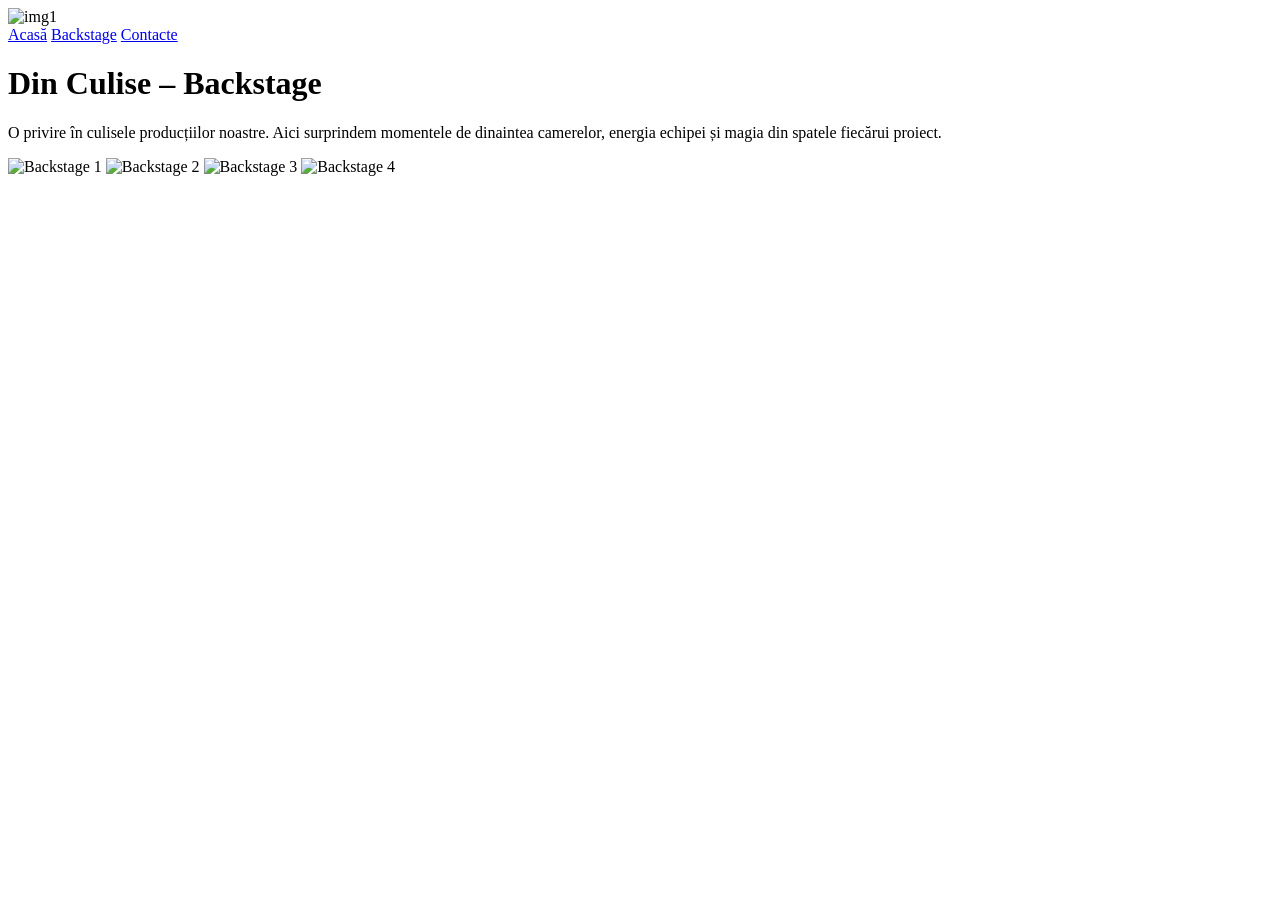
==== backstage.html @ 17b87bdc "Initial HTML Base for website" ====
<!DOCTYPE html>
<html lang="ro">
<head>
  <meta charset="UTF-8" />
  <meta name="viewport" content="width=device-width, initial-scale=1.0"/>
  <title>Backstage | VRN Production</title>
  <link rel="stylesheet" href="backstage.css" />
</head>
<body>
  <header>
    <div class="logo">
      <img src="images/VRNWEB.png" alt="img1">
    </div>
    <nav>
      <a href="index.html">Acasă</a>
      <a href="backstage.html" class="active">Backstage</a>
      <a href="contact.html">Contacte</a>
    </nav>
  </header>

  <main>
    <h1>Din Culise – Backstage</h1>
    <p class="intro">
      O privire în culisele producțiilor noastre. Aici surprindem momentele de dinaintea camerelor, energia echipei și magia din spatele fiecărui proiect.
    </p>

    <div class="backstage-gallery">
      <img src="images/back1.jpg" alt="Backstage 1">
      <img src="images/back2.jpg" alt="Backstage 2">
      <img src="images/back3.jpg" alt="Backstage 3">
      <img src="images/back4.jpg" alt="Backstage 4">
    </div>
  </main>
</body>
</html>
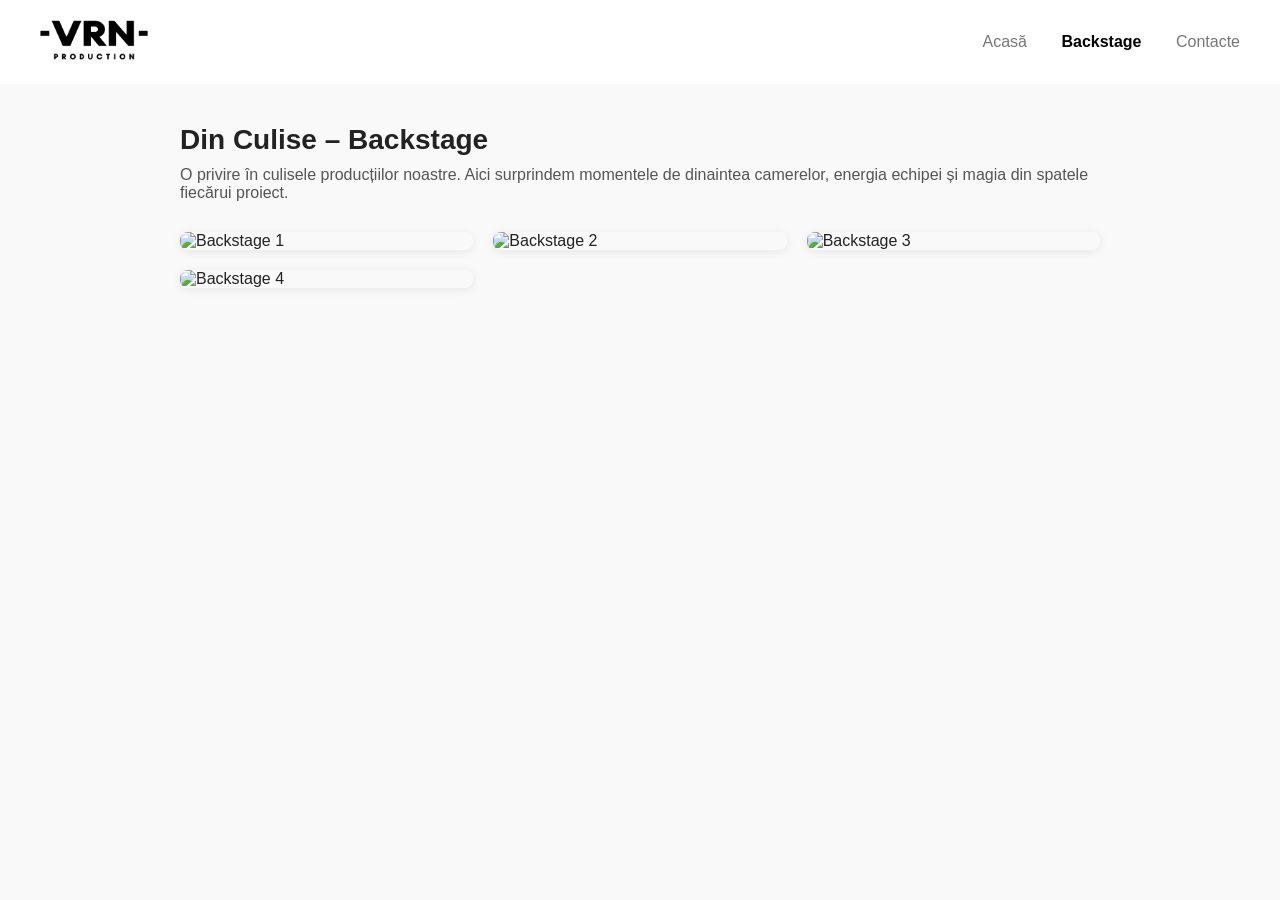
==== commit ec517412: "Modified the layout for better visuals" ====
--- a/backstage.html
+++ b/backstage.html
@@ -4,12 +4,12 @@
   <meta charset="UTF-8" />
   <meta name="viewport" content="width=device-width, initial-scale=1.0"/>
   <title>Backstage | VRN Production</title>
-  <link rel="stylesheet" href="backstage.css" />
+  <link rel="stylesheet" href="assets/css/backstage.css" />
 </head>
 <body>
   <header>
     <div class="logo">
-      <img src="images/VRNWEB.png" alt="img1">
+      <img src="assets/images/VRNWEB.png" alt="img1">
     </div>
     <nav>
       <a href="index.html">Acasă</a>
--- a/assets/css/backstage.css
+++ b/assets/css/backstage.css
@@ -0,0 +1,67 @@
+* {
+  box-sizing: border-box;
+  margin: 0;
+  padding: 0;
+  font-family: sans-serif;
+}
+
+body {
+  background-color: #f9f9f9;
+  color: #222;
+}
+
+header {
+  display: flex;
+  justify-content: space-between;
+  align-items: center;
+  padding: 20px 40px;
+  background-color: #fff;
+}
+
+.logo img {
+  height: 40px;
+  object-fit: contain;
+}
+
+nav a {
+  margin-left: 30px;
+  text-decoration: none;
+  color: #777;
+  font-size: 16px;
+}
+
+nav a.active,
+nav a:hover {
+  color: #000;
+  font-weight: bold;
+}
+
+main {
+  padding: 40px;
+  max-width: 1000px;
+  margin: 0 auto;
+}
+
+h1 {
+  font-size: 28px;
+  margin-bottom: 10px;
+}
+
+.intro {
+  font-size: 16px;
+  color: #555;
+  margin-bottom: 30px;
+}
+
+.backstage-gallery {
+  display: grid;
+  grid-template-columns: repeat(auto-fit, minmax(240px, 1fr));
+  gap: 20px;
+}
+
+.backstage-gallery img {
+  width: 100%;
+  height: auto;
+  border-radius: 8px;
+  box-shadow: 0 2px 10px rgba(0,0,0,0.08);
+}
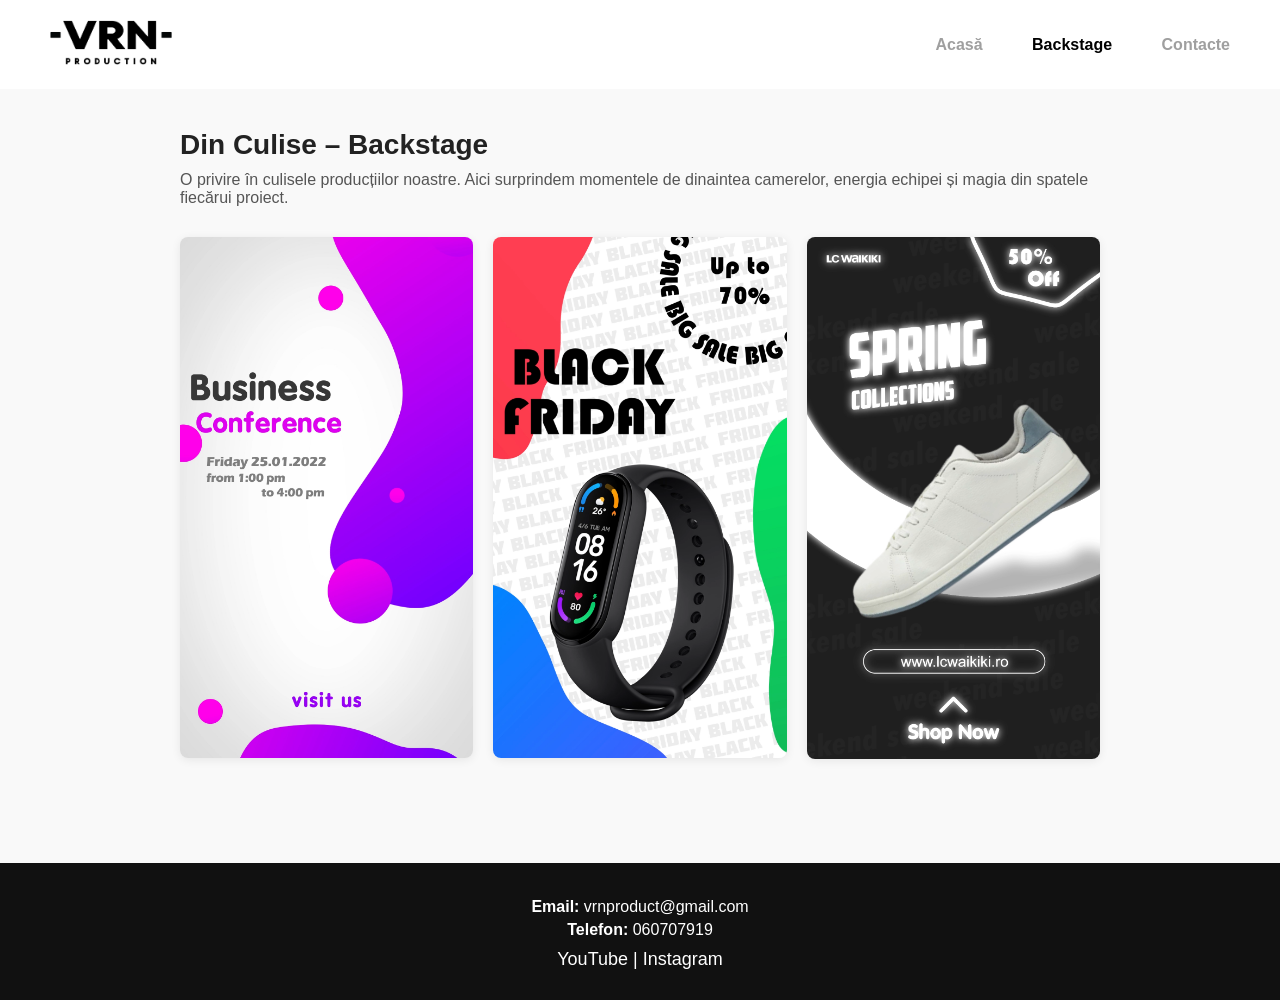
==== commit a0a9fb7b: "Global Changes" ====
--- a/backstage.html
+++ b/backstage.html
@@ -5,10 +5,11 @@
   <meta name="viewport" content="width=device-width, initial-scale=1.0"/>
   <title>Backstage | VRN Production</title>
   <link rel="stylesheet" href="assets/css/backstage.css" />
+  <script src="assets/js/backstage.js"></script>
 </head>
 <body>
   <header>
-    <div class="logo">
+    <div class="logo" id="logo">
       <img src="assets/images/VRNWEB.png" alt="img1">
     </div>
     <nav>
@@ -25,11 +26,27 @@
     </p>
 
     <div class="backstage-gallery">
-      <img src="images/back1.jpg" alt="Backstage 1">
-      <img src="images/back2.jpg" alt="Backstage 2">
-      <img src="images/back3.jpg" alt="Backstage 3">
-      <img src="images/back4.jpg" alt="Backstage 4">
+      <div class="promo-box">
+      <img src="assets/images/Business-Conference.png" alt="img1">
+      </div>
+      <div class="promo-box">
+      <img src="assets/images/Device.png" alt="img2">
+      </div>
+      <div class="promo-box">
+      <img src="assets/images/LC-WAIKIKI.png" alt="img3">
+      </div>
     </div>
   </main>
 </body>
+<footer class="footer">
+  <div class="footer-content">
+    <p><strong>Email:</strong> <a href="mailto:vrnproduct@gmail.com">vrnproduct@gmail.com</a></p>
+    <p><strong>Telefon:</strong> <a href="tel:060707919">060707919</a></p>
+    <div class="footer-socials">
+      <a href="https://www.youtube.com/@VRNProductionStudio" target="_blank">YouTube</a>
+      <span> | </span>
+      <a href="https://www.instagram.com/vrnproduction?igsh=MTY3MmluenBmdjRlYg%3D%3D&utm_source=qr" target="_blank">Instagram</a>
+    </div>
+  </div>
+</footer>
 </html>
--- a/assets/css/backstage.css
+++ b/assets/css/backstage.css
@@ -14,26 +14,48 @@
   display: flex;
   justify-content: space-between;
   align-items: center;
-  padding: 20px 40px;
+  padding: 20px 50px;
   background-color: #fff;
 }
 
 .logo img {
-  height: 40px;
+  height: 45px;
   object-fit: contain;
 }
 
+.logo span {
+  font-size: 10px;
+  letter-spacing: 2px;
+  display: block;
+  margin-top: 5px;
+}
+
+#logo {
+  cursor: pointer;
+}
+
+#logo img {
+  transition: transform 0.3s ease;
+}
+
+#logo:hover img {
+  transform: scale(1.03);
+}
+
 nav a {
-  margin-left: 30px;
+  margin-left: 45px;
   text-decoration: none;
   color: #777;
   font-size: 16px;
+  font-weight: bold;
+  opacity: 0.7;
+  transition: opacity 0.2s ease, color 0.2s ease;
 }
 
-nav a.active,
-nav a:hover {
+nav a:hover,
+nav a.active {
+  opacity: 1;
   color: #000;
-  font-weight: bold;
 }
 
 main {
@@ -65,3 +87,42 @@
   border-radius: 8px;
   box-shadow: 0 2px 10px rgba(0,0,0,0.08);
 }
+
+.footer {
+  width: 100%;
+  background-color: #111;
+  color: #fff;
+  padding: 30px 20px;
+  text-align: center;
+  margin-top: 60px;
+  box-sizing: border-box;
+  position: relative;
+  left: 0;
+  right: 0;
+}
+
+.footer-content {
+  max-width: 1200px;
+  margin: 0 auto;
+}
+
+.footer-content p {
+  margin: 5px 0;
+  font-size: 16px;
+}
+
+.footer-content a {
+  color: #fff;
+  text-decoration: none;
+  font-weight: 500;
+  transition: color 0.3s ease;
+}
+
+.footer-content a:hover {
+  color: #ffcc00;
+}
+
+.footer-socials {
+  margin-top: 10px;
+  font-size: 18px;
+}
